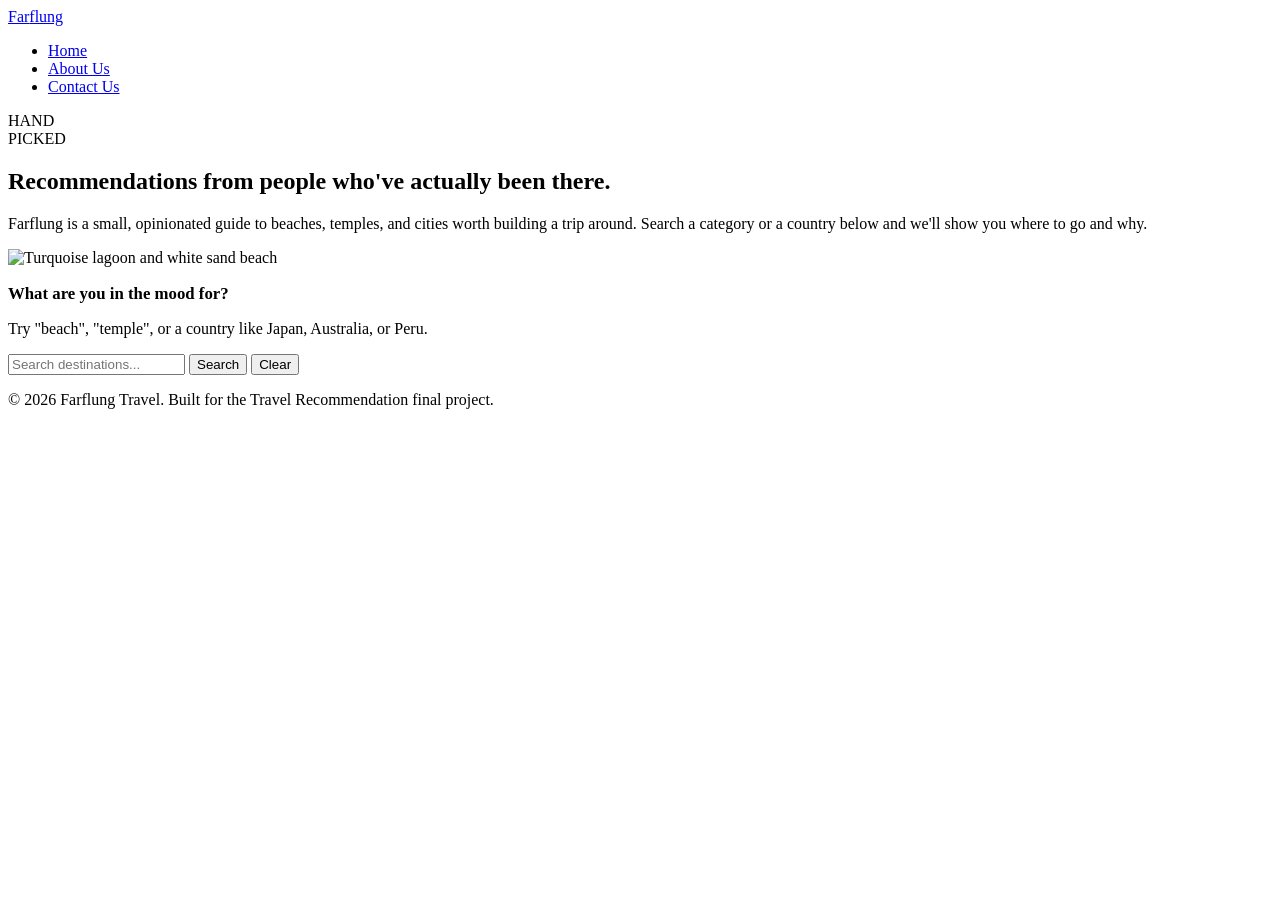
==== index.html @ 84e4c2d1 "Add files via upload" ====
<!DOCTYPE html>
<html lang="en">
<head>
<meta charset="UTF-8">
<meta name="viewport" content="width=device-width, initial-scale=1.0">
<title>Farflung Travel | Find your next trip</title>
<link rel="stylesheet" href="css/style.css">
</head>
<body>

  <header class="site-header">
    <div class="nav-wrap">
      <a href="index.html" class="brand">Far<span>flung</span></a>
      <ul class="menu">
        <li><a href="index.html" class="active">Home</a></li>
        <li><a href="about.html">About Us</a></li>
        <li><a href="contact.html">Contact Us</a></li>
      </ul>
    </div>
  </header>

  <section class="hero">
    <div class="hero-inner">
      <div>
        <div class="stamp">HAND<br>PICKED</div>
        <h1>Recommendations from people who've actually been there.</h1>
        <p class="lede">
          Farflung is a small, opinionated guide to beaches, temples, and
          cities worth building a trip around. Search a category or a
          country below and we'll show you where to go and why.
        </p>
      </div>
      <div class="hero-art">
        <img src="https://images.unsplash.com/photo-1507525428034-b723cf961d3e?w=900&q=80&auto=format" alt="Turquoise lagoon and white sand beach">
      </div>
    </div>
  </section>

  <section class="search-section">
    <div class="search-panel">
      <div>
        <h3 style="margin-bottom:4px; font-size:1.05rem;">What are you in the mood for?</h3>
        <p class="hint">Try "beach", "temple", or a country like Japan, Australia, or Peru.</p>
      </div>
      <form id="search-form" class="search-form">
        <input type="text" id="search-input" name="search" placeholder="Search destinations..." autocomplete="off">
        <button type="submit" class="btn btn-primary">Search</button>
        <button type="button" id="clear-btn" class="btn btn-ghost">Clear</button>
      </form>
    </div>
  </section>

  <section class="results-section">
    <p id="results-heading" class="results-heading"></p>
    <div id="results-grid" class="results-grid"></div>
  </section>

  <footer class="site-footer">
    <p>&copy; 2026 Farflung Travel. Built for the Travel Recommendation final project.</p>
  </footer>

  <script src="js/script.js"></script>
</body>
</html>
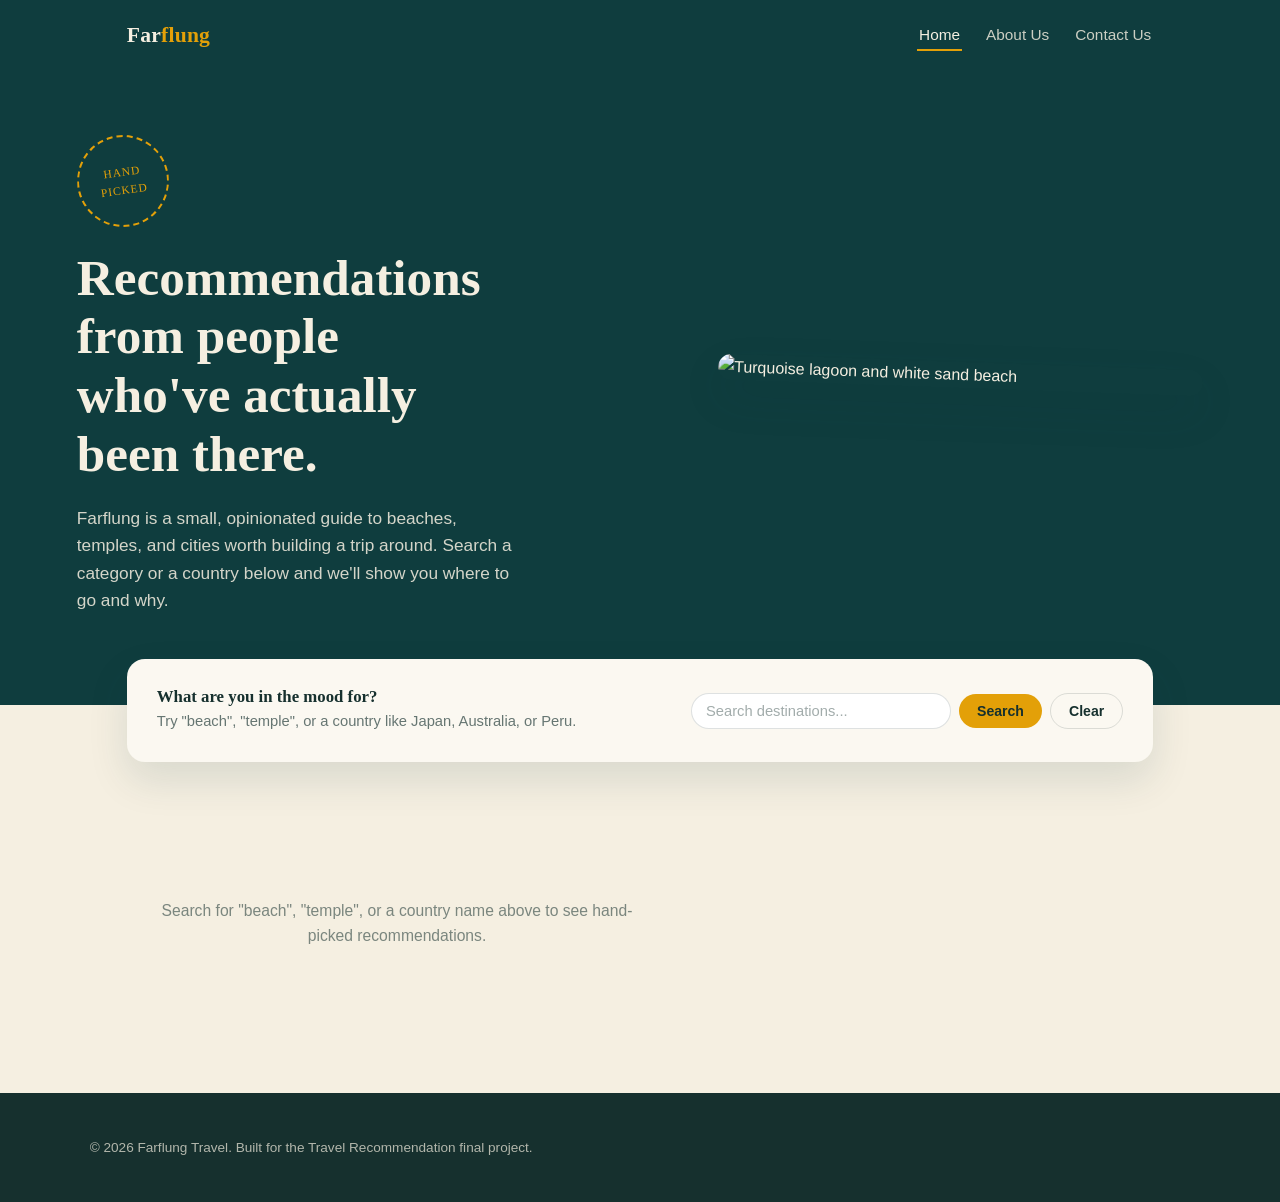
==== commit b357b475: "Update index.html" ====
--- a/index.html
+++ b/index.html
@@ -4,7 +4,7 @@
 <meta charset="UTF-8">
 <meta name="viewport" content="width=device-width, initial-scale=1.0">
 <title>Farflung Travel | Find your next trip</title>
-<link rel="stylesheet" href="css/style.css">
+<link rel="stylesheet" href="style.css">
 </head>
 <body>
 
@@ -59,6 +59,6 @@
     <p>&copy; 2026 Farflung Travel. Built for the Travel Recommendation final project.</p>
   </footer>
 
-  <script src="js/script.js"></script>
+  <script src="script.js"></script>
 </body>
 </html>
--- a/style.css
+++ b/style.css
@@ -0,0 +1,570 @@
+@import url('https://fonts.googleapis.com/css2?family=Fraunces:opsz,wght@9..144,400;9..144,500;9..144,600;9..144,700&family=Work+Sans:wght@400;500;600&display=swap');
+
+:root {
+  --teal-deep: #0f3d3e;
+  --teal-ink: #16302e;
+  --sand: #f5efe1;
+  --sand-card: #fbf8f1;
+  --saffron: #e3a008;
+  --coral: #e86a5c;
+  --line: rgba(22, 48, 46, 0.14);
+  --shadow: 0 18px 40px rgba(15, 61, 62, 0.12);
+}
+
+* {
+  box-sizing: border-box;
+}
+
+html {
+  scroll-behavior: smooth;
+}
+
+body {
+  margin: 0;
+  font-family: 'Work Sans', sans-serif;
+  color: var(--teal-ink);
+  background: var(--sand);
+  line-height: 1.6;
+}
+
+h1, h2, h3 {
+  font-family: 'Fraunces', serif;
+  margin: 0 0 0.4em;
+  line-height: 1.15;
+  font-weight: 600;
+}
+
+p {
+  max-width: 62ch;
+}
+
+a {
+  color: inherit;
+}
+
+img {
+  max-width: 100%;
+  display: block;
+}
+
+/* ===== Nav ===== */
+.site-header {
+  background: var(--teal-deep);
+  color: var(--sand);
+  position: sticky;
+  top: 0;
+  z-index: 50;
+}
+
+.nav-wrap {
+  max-width: 1180px;
+  margin: 0 auto;
+  padding: 18px 6%;
+  display: flex;
+  align-items: center;
+  gap: 28px;
+  flex-wrap: wrap;
+}
+
+.brand {
+  font-family: 'Fraunces', serif;
+  font-size: 1.35rem;
+  font-weight: 700;
+  letter-spacing: 0.01em;
+  color: var(--sand);
+  text-decoration: none;
+  margin-right: auto;
+}
+
+.brand span {
+  color: var(--saffron);
+}
+
+.menu {
+  list-style: none;
+  display: flex;
+  gap: 22px;
+  margin: 0;
+  padding: 0;
+}
+
+.menu a {
+  color: rgba(245, 239, 225, 0.82);
+  text-decoration: none;
+  font-size: 0.96rem;
+  padding: 6px 2px;
+  border-bottom: 2px solid transparent;
+  transition: color 0.2s ease, border-color 0.2s ease;
+}
+
+.menu a:hover,
+.menu a.active {
+  color: var(--sand);
+  border-bottom-color: var(--saffron);
+}
+
+.search-form {
+  display: flex;
+  gap: 8px;
+  align-items: center;
+}
+
+.search-form input[type="text"] {
+  padding: 9px 14px;
+  border-radius: 999px;
+  border: 1px solid rgba(245, 239, 225, 0.3);
+  background: rgba(245, 239, 225, 0.08);
+  color: var(--sand);
+  font-family: 'Work Sans', sans-serif;
+  font-size: 0.92rem;
+  width: 190px;
+}
+
+.search-form input[type="text"]::placeholder {
+  color: rgba(245, 239, 225, 0.55);
+}
+
+.search-form input[type="text"]:focus {
+  outline: 2px solid var(--saffron);
+  outline-offset: 1px;
+  background: rgba(245, 239, 225, 0.14);
+}
+
+.btn {
+  font-family: 'Work Sans', sans-serif;
+  font-size: 0.88rem;
+  font-weight: 600;
+  border-radius: 999px;
+  padding: 9px 18px;
+  border: none;
+  cursor: pointer;
+  transition: transform 0.15s ease, background 0.2s ease;
+}
+
+.btn:active {
+  transform: scale(0.97);
+}
+
+.btn-primary {
+  background: var(--saffron);
+  color: var(--teal-ink);
+}
+
+.btn-primary:hover {
+  background: #f0ad1e;
+}
+
+.btn-ghost {
+  background: transparent;
+  color: var(--sand);
+  border: 1px solid rgba(245, 239, 225, 0.4);
+}
+
+.btn-ghost:hover {
+  border-color: var(--sand);
+}
+
+/* ===== Hero ===== */
+.hero {
+  background: var(--teal-deep);
+  color: var(--sand);
+  padding: 64px 6% 90px;
+}
+
+.hero-inner {
+  max-width: 1180px;
+  margin: 0 auto;
+  display: grid;
+  grid-template-columns: 1.1fr 0.9fr;
+  gap: 48px;
+  align-items: center;
+}
+
+.stamp {
+  display: inline-flex;
+  align-items: center;
+  justify-content: center;
+  width: 92px;
+  height: 92px;
+  border: 2px dashed var(--saffron);
+  border-radius: 50%;
+  transform: rotate(-8deg);
+  font-family: 'Fraunces', serif;
+  font-size: 0.72rem;
+  letter-spacing: 0.08em;
+  text-align: center;
+  color: var(--saffron);
+  margin-bottom: 22px;
+  padding: 8px;
+}
+
+.hero h1 {
+  font-size: clamp(2.4rem, 4vw, 3.6rem);
+  max-width: 14ch;
+}
+
+.hero p.lede {
+  font-size: 1.08rem;
+  color: rgba(245, 239, 225, 0.86);
+  max-width: 46ch;
+  margin-bottom: 0;
+}
+
+.hero-art {
+  position: relative;
+}
+
+.hero-art img {
+  border-radius: 14px;
+  box-shadow: var(--shadow);
+  transform: rotate(2deg);
+}
+
+/* ===== Search section ===== */
+.search-section {
+  max-width: 1180px;
+  margin: -46px auto 0;
+  padding: 0 6% 60px;
+}
+
+.search-panel {
+  background: var(--sand-card);
+  border-radius: 18px;
+  box-shadow: var(--shadow);
+  padding: 28px 30px;
+  display: flex;
+  flex-wrap: wrap;
+  gap: 18px;
+  align-items: center;
+  justify-content: space-between;
+}
+
+.search-panel .hint {
+  margin: 0;
+  font-size: 0.92rem;
+  color: rgba(22, 48, 46, 0.65);
+}
+
+.search-panel .search-form input[type="text"] {
+  color: var(--teal-ink);
+  border: 1px solid var(--line);
+  background: #fff;
+  width: 260px;
+}
+
+.search-panel .search-form input[type="text"]::placeholder {
+  color: rgba(22, 48, 46, 0.4);
+}
+
+.search-panel .btn-ghost {
+  color: var(--teal-ink);
+  border-color: var(--line);
+}
+
+/* ===== Results ===== */
+.results-section {
+  max-width: 1180px;
+  margin: 0 auto;
+  padding: 0 6% 90px;
+  min-height: 140px;
+}
+
+.results-heading {
+  font-size: 1.1rem;
+  margin-bottom: 20px;
+  color: rgba(22, 48, 46, 0.7);
+}
+
+.results-grid {
+  display: grid;
+  grid-template-columns: repeat(auto-fit, minmax(280px, 1fr));
+  gap: 26px;
+}
+
+.postcard {
+  background: var(--sand-card);
+  border-radius: 4px;
+  box-shadow: var(--shadow);
+  overflow: hidden;
+  transition: transform 0.2s ease;
+  border: 1px solid var(--line);
+}
+
+.postcard:nth-child(even) {
+  transform: rotate(0.6deg);
+}
+
+.postcard:nth-child(odd) {
+  transform: rotate(-0.6deg);
+}
+
+.postcard:hover {
+  transform: rotate(0deg) translateY(-4px);
+}
+
+.postcard img {
+  width: 100%;
+  height: 190px;
+  object-fit: cover;
+}
+
+.postcard-body {
+  padding: 20px 22px 24px;
+}
+
+.postcard-badge {
+  display: inline-block;
+  font-size: 0.72rem;
+  letter-spacing: 0.06em;
+  font-weight: 600;
+  color: var(--coral);
+  border: 1px solid var(--coral);
+  border-radius: 999px;
+  padding: 3px 10px;
+  margin-bottom: 10px;
+}
+
+.postcard h3 {
+  font-size: 1.2rem;
+  margin-bottom: 8px;
+}
+
+.postcard p {
+  font-size: 0.93rem;
+  color: rgba(22, 48, 46, 0.75);
+  margin-bottom: 16px;
+}
+
+.postcard .btn-primary {
+  padding: 8px 16px;
+  font-size: 0.85rem;
+}
+
+.empty-state,
+.no-results {
+  text-align: center;
+  padding: 40px 20px;
+  color: rgba(22, 48, 46, 0.55);
+  font-size: 0.98rem;
+}
+
+/* ===== Generic page sections (About / Contact) ===== */
+.page-hero {
+  background: var(--teal-deep);
+  color: var(--sand);
+  padding: 56px 6%;
+}
+
+.page-hero-inner {
+  max-width: 1180px;
+  margin: 0 auto;
+}
+
+.page-hero h1 {
+  font-size: clamp(2rem, 3.4vw, 2.8rem);
+}
+
+.page-hero p {
+  color: rgba(245, 239, 225, 0.85);
+}
+
+.content-section {
+  max-width: 1180px;
+  margin: 0 auto;
+  padding: 60px 6%;
+}
+
+.content-section + .content-section {
+  padding-top: 0;
+}
+
+.two-col {
+  display: grid;
+  grid-template-columns: 1fr 1fr;
+  gap: 50px;
+  align-items: start;
+}
+
+.team-grid {
+  display: grid;
+  grid-template-columns: repeat(auto-fit, minmax(220px, 1fr));
+  gap: 28px;
+  margin-top: 30px;
+}
+
+.team-card {
+  background: var(--sand-card);
+  border-radius: 12px;
+  padding: 20px;
+  box-shadow: var(--shadow);
+  text-align: left;
+}
+
+.team-card img {
+  width: 72px;
+  height: 72px;
+  border-radius: 50%;
+  object-fit: cover;
+  margin-bottom: 14px;
+}
+
+.team-card h3 {
+  font-size: 1.05rem;
+  margin-bottom: 2px;
+}
+
+.team-card .role {
+  font-size: 0.82rem;
+  color: var(--coral);
+  font-weight: 600;
+  margin-bottom: 10px;
+}
+
+.team-card p {
+  font-size: 0.88rem;
+  color: rgba(22, 48, 46, 0.7);
+}
+
+.stats-row {
+  display: flex;
+  gap: 40px;
+  margin-top: 34px;
+  flex-wrap: wrap;
+}
+
+.stat .num {
+  font-family: 'Fraunces', serif;
+  font-size: 2.2rem;
+  color: var(--teal-deep);
+  font-weight: 700;
+}
+
+.stat .label {
+  font-size: 0.85rem;
+  color: rgba(22, 48, 46, 0.65);
+}
+
+/* ===== Contact page ===== */
+.contact-grid {
+  display: grid;
+  grid-template-columns: 0.9fr 1.1fr;
+  gap: 50px;
+}
+
+.contact-info-item {
+  margin-bottom: 26px;
+}
+
+.contact-info-item h3 {
+  font-size: 0.95rem;
+  text-transform: none;
+  margin-bottom: 4px;
+  color: var(--teal-deep);
+}
+
+.contact-info-item p {
+  margin: 0;
+  color: rgba(22, 48, 46, 0.72);
+}
+
+.contact-form {
+  background: var(--sand-card);
+  border-radius: 16px;
+  box-shadow: var(--shadow);
+  padding: 34px;
+}
+
+.form-row {
+  margin-bottom: 20px;
+  display: flex;
+  flex-direction: column;
+  gap: 6px;
+}
+
+.form-row label {
+  font-size: 0.88rem;
+  font-weight: 600;
+  color: var(--teal-ink);
+}
+
+.form-row input,
+.form-row textarea {
+  padding: 11px 14px;
+  border-radius: 8px;
+  border: 1px solid var(--line);
+  font-family: 'Work Sans', sans-serif;
+  font-size: 0.95rem;
+  background: #fff;
+  color: var(--teal-ink);
+}
+
+.form-row input:focus,
+.form-row textarea:focus {
+  outline: 2px solid var(--saffron);
+  outline-offset: 1px;
+}
+
+.form-note {
+  font-size: 0.85rem;
+  color: rgba(22, 48, 46, 0.6);
+  margin-top: 14px;
+}
+
+.form-success {
+  display: none;
+  margin-top: 16px;
+  padding: 12px 16px;
+  background: rgba(227, 160, 8, 0.15);
+  border: 1px solid var(--saffron);
+  border-radius: 8px;
+  font-size: 0.9rem;
+}
+
+.form-success.visible {
+  display: block;
+}
+
+/* ===== Footer ===== */
+.site-footer {
+  background: var(--teal-ink);
+  color: rgba(245, 239, 225, 0.7);
+  padding: 30px 6%;
+  text-align: center;
+  font-size: 0.85rem;
+}
+
+/* ===== Responsive ===== */
+@media (max-width: 860px) {
+  .hero-inner,
+  .two-col,
+  .contact-grid {
+    grid-template-columns: 1fr;
+  }
+
+  .hero-art {
+    order: -1;
+  }
+
+  .search-panel {
+    flex-direction: column;
+    align-items: stretch;
+  }
+
+  .search-panel .search-form {
+    flex-direction: column;
+    align-items: stretch;
+  }
+
+  .search-panel .search-form input[type="text"] {
+    width: 100%;
+  }
+
+  .nav-wrap {
+    flex-direction: column;
+    align-items: flex-start;
+  }
+
+  .search-form input[type="text"] {
+    width: 150px;
+  }
+}
